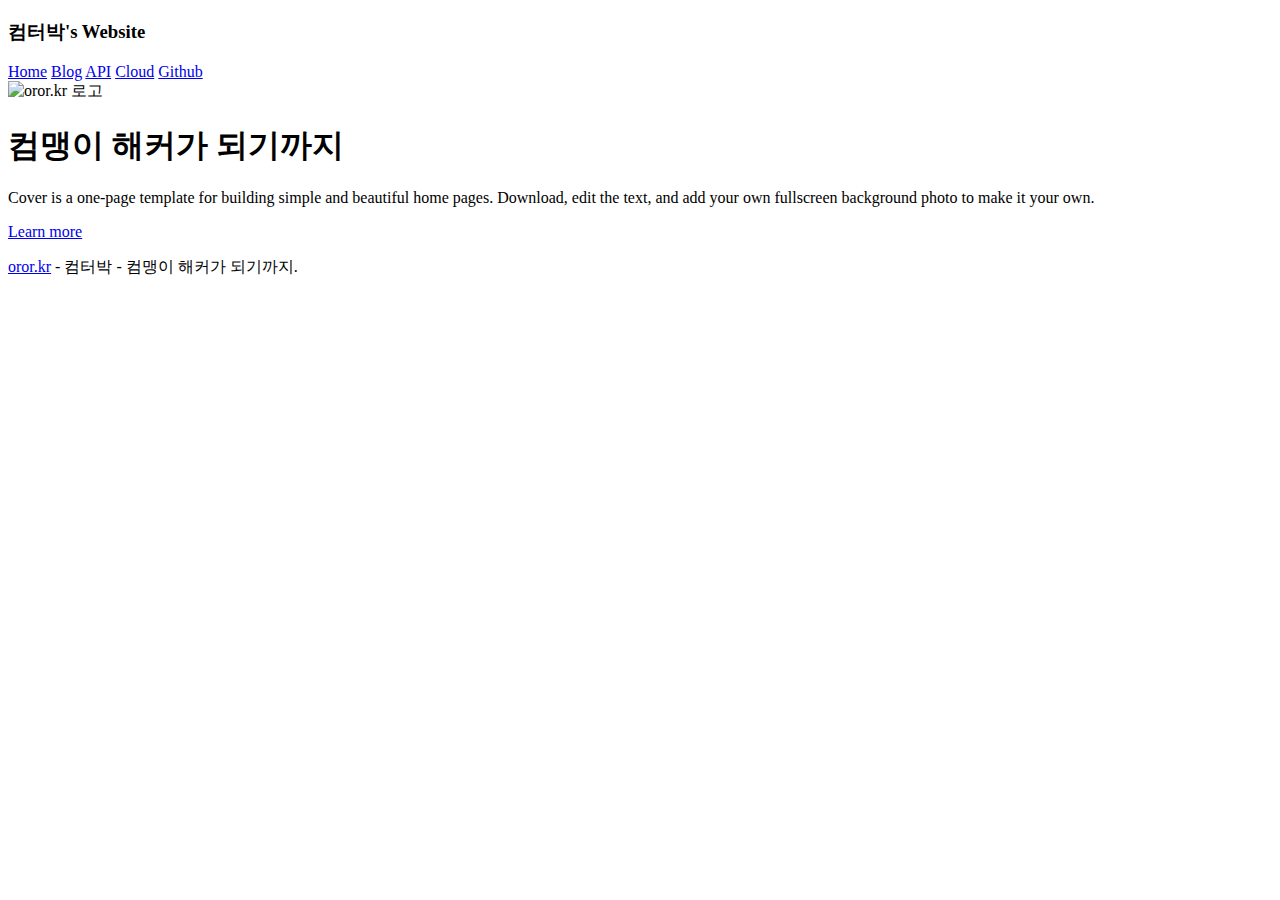
==== index.html @ f4cc771d "컬러" ====
<!doctype html>
<html lang="ko">
  <head>
    <meta charset="utf-8">
    <meta name="viewport" content="width=device-width, initial-scale=1, shrink-to-fit=no">
    <meta name="description" content="컴터박's Website - 컴맹이 해커가 되기까지">
    <title>oror.kr - 컴맹이 해커가 되기까지</title>
    <meta name="theme-color" content="#3498DB"/>

    <!-- Bootstrap core CSS -->
    <link rel="stylesheet" href="https://stackpath.bootstrapcdn.com/bootstrap/4.2.1/css/bootstrap.min.css" integrity="sha384-GJzZqFGwb1QTTN6wy59ffF1BuGJpLSa9DkKMp0DgiMDm4iYMj70gZWKYbI706tWS" crossorigin="anonymous">

    <!-- Custom styles for this template -->
    <link href="cover.css" rel="stylesheet">
  </head>
  <body class="text-center">
    <div class="cover-container d-flex w-100 h-100 p-3 mx-auto flex-column">
  <header class="masthead mb-auto">
    <div class="inner">
      <h3 class="masthead-brand">컴터박's Website</h3>
      <nav class="nav nav-masthead justify-content-center">
        <a class="nav-link active" href="#">Home</a>
        <a class="nav-link" href="#">Blog</a>
        <a class="nav-link" href="#">API</a>
        <a class="nav-link" href="#">Cloud</a>
        <a class="nav-link" href="#">Github</a>
      </nav>
    </div>
  </header>

  <main role="main" class="inner cover">
    <img class="logo" src="logo.png" alt="oror.kr 로고">
    <h1 class="cover-heading">컴맹이 해커가 되기까지</h1>
    <p class="lead">Cover is a one-page template for building simple and beautiful home pages. Download, edit the text, and add your own fullscreen background photo to make it your own.</p>
    <p class="lead">
    <a href="#" class="btn btn-lg btn-outline-light">Learn more</a>
    </p>
  </main>

  <footer class="mastfoot mt-auto">
    <div class="inner">
      <p><a href="https://oror.kr/">oror.kr</a> - 컴터박 - 컴맹이 해커가 되기까지.</p>
    </div>
  </footer>
</div>
</body>
</html>
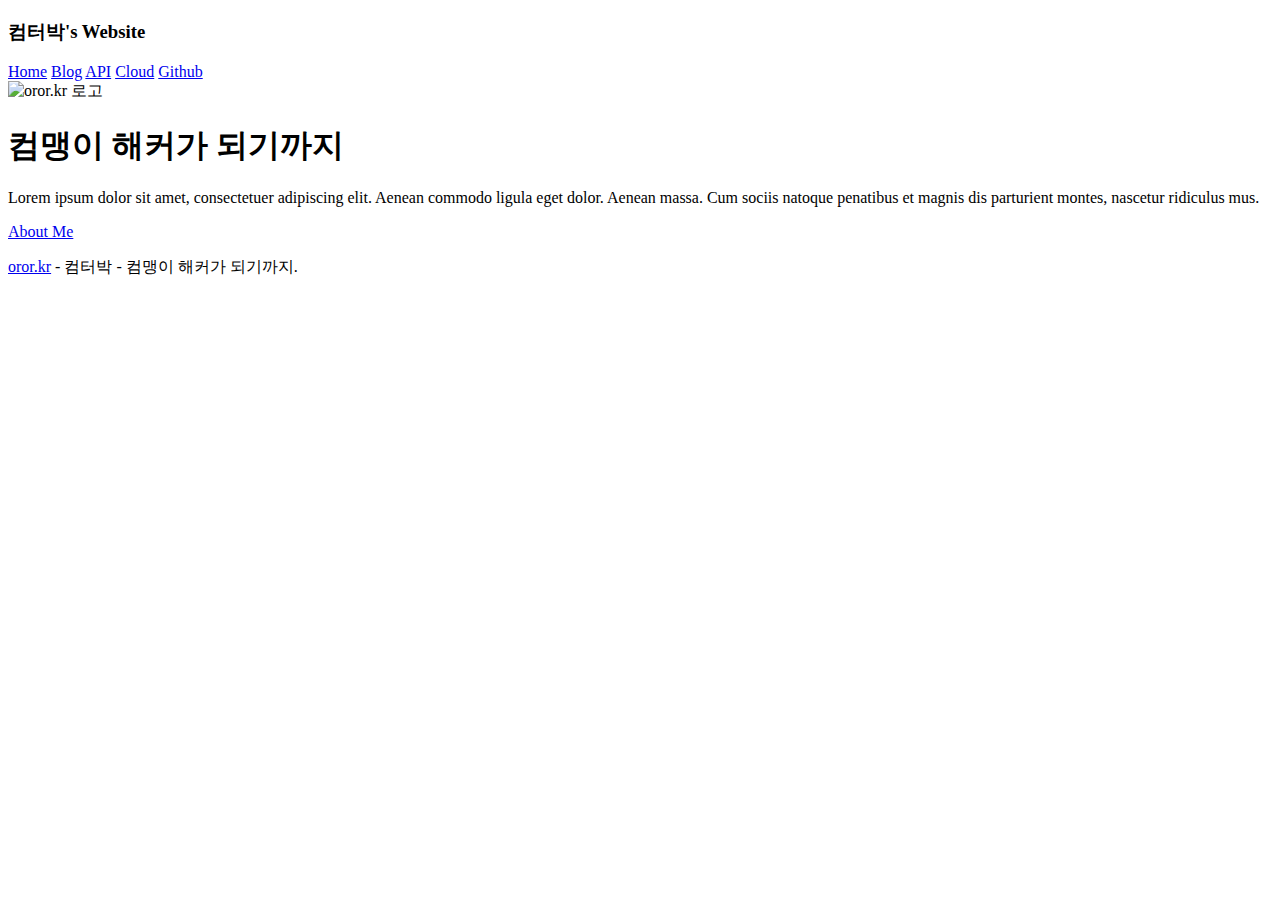
==== commit 019b352c: "Fix Link" ====
--- a/index.html
+++ b/index.html
@@ -6,7 +6,7 @@
     <meta name="viewport" content="width=device-width, initial-scale=1, shrink-to-fit=no">
     <meta name="description" content="컴터박's Website - 컴맹이 해커가 되기까지">
     <title>oror.kr - 컴맹이 해커가 되기까지</title>
-    <meta name="theme-color" content="#3498DB"/>
+    <meta name="theme-color" content="#448AFF"/>
 
     <!-- Bootstrap core CSS -->
     <link rel="stylesheet" href="https://stackpath.bootstrapcdn.com/bootstrap/4.2.1/css/bootstrap.min.css" integrity="sha384-GJzZqFGwb1QTTN6wy59ffF1BuGJpLSa9DkKMp0DgiMDm4iYMj70gZWKYbI706tWS" crossorigin="anonymous">
@@ -20,11 +20,11 @@
     <div class="inner">
       <h3 class="masthead-brand">컴터박's Website</h3>
       <nav class="nav nav-masthead justify-content-center">
-        <a class="nav-link active" href="#">Home</a>
-        <a class="nav-link" href="#">Blog</a>
-        <a class="nav-link" href="#">API</a>
-        <a class="nav-link" href="#">Cloud</a>
-        <a class="nav-link" href="#">Github</a>
+        <a class="nav-link active" href="https://oror.kr/">Home</a>
+        <a class="nav-link" href="https://blog.oror.kr">Blog</a>
+        <a class="nav-link" href="https://api.oror.kr">API</a>
+        <a class="nav-link" href="https://cloud.oror.kr">Cloud</a>
+        <a class="nav-link" href="https://github.com/computerpark">Github</a>
       </nav>
     </div>
   </header>
@@ -32,9 +32,9 @@
   <main role="main" class="inner cover">
     <img class="logo" src="logo.png" alt="oror.kr 로고">
     <h1 class="cover-heading">컴맹이 해커가 되기까지</h1>
-    <p class="lead">Cover is a one-page template for building simple and beautiful home pages. Download, edit the text, and add your own fullscreen background photo to make it your own.</p>
+    <p class="lead">Lorem ipsum dolor sit amet, consectetuer adipiscing elit. Aenean commodo ligula eget dolor. Aenean massa. Cum sociis natoque penatibus et magnis dis parturient montes, nascetur ridiculus mus.</p>
     <p class="lead">
-    <a href="#" class="btn btn-lg btn-outline-light">Learn more</a>
+    <a href="#" class="btn btn-lg btn-outline-light">About Me</a>
     </p>
   </main>
 
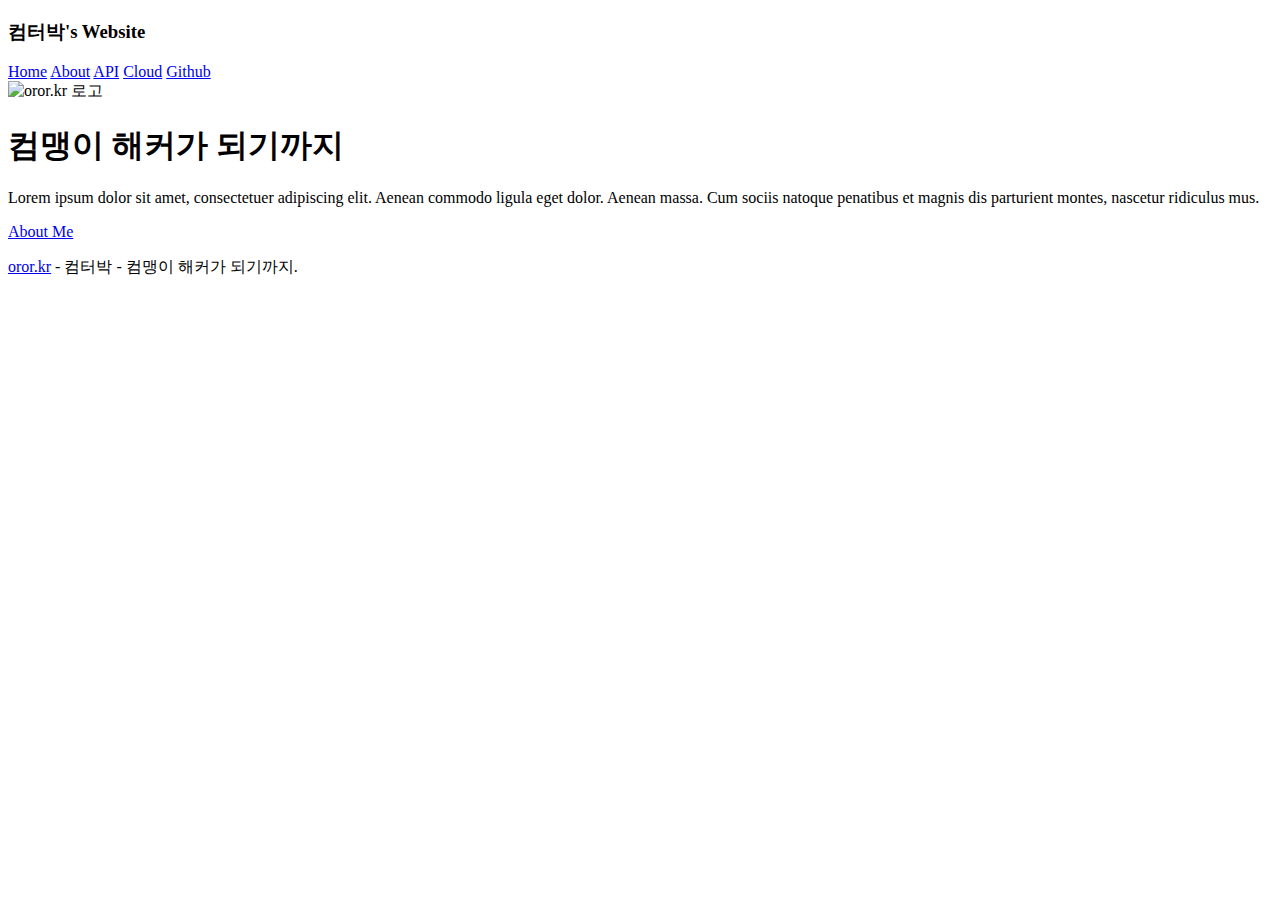
==== commit b2eb666f: "about fix" ====
--- a/index.html
+++ b/index.html
@@ -1,4 +1,3 @@
-
 <!doctype html>
 <html lang="ko">
   <head>
@@ -16,33 +15,32 @@
   </head>
   <body class="text-center">
     <div class="cover-container d-flex w-100 h-100 p-3 mx-auto flex-column">
-  <header class="masthead mb-auto">
-    <div class="inner">
-      <h3 class="masthead-brand">컴터박's Website</h3>
-      <nav class="nav nav-masthead justify-content-center">
-        <a class="nav-link active" href="https://oror.kr/">Home</a>
-        <a class="nav-link" href="https://blog.oror.kr">Blog</a>
-        <a class="nav-link" href="https://api.oror.kr">API</a>
-        <a class="nav-link" href="https://cloud.oror.kr">Cloud</a>
-        <a class="nav-link" href="https://github.com/computerpark">Github</a>
-      </nav>
+      <header class="masthead mb-auto">
+        <div class="inner">
+          <h3 class="masthead-brand">컴터박's Website</h3>
+          <nav class="nav nav-masthead justify-content-center">
+            <a class="nav-link active" href="https://oror.kr/">Home</a>
+            <a class="nav-link" href="https://oror.kr/about">About</a>
+            <a class="nav-link" href="https://api.oror.kr">API</a>
+            <a class="nav-link" href="https://cloud.oror.kr">Cloud</a>
+            <a class="nav-link" href="https://github.com/computerpark">Github</a>
+          </nav>
+        </div>
+      </header>
+      <main role="main" class="inner cover">
+        <img class="logo" src="logo.png" alt="oror.kr 로고">
+        <h1 class="cover-heading">컴맹이 해커가 되기까지</h1>
+        <p class="lead">Lorem ipsum dolor sit amet, consectetuer adipiscing elit. Aenean commodo ligula eget dolor. Aenean massa. Cum sociis natoque penatibus et magnis dis   parturient   montes, nascetur ridiculus mus.</p>
+        <p class="lead">
+        <a href="/about" class="btn btn-lg btn-outline-light">About Me</a>
+        </p>
+      </main>
+    
+      <footer class="mastfoot mt-auto">
+        <div class="inner">
+          <p><a href="https://oror.kr/">oror.kr</a> - 컴터박 - 컴맹이 해커가 되기까지.</p>
+        </div>
+      </footer>
     </div>
-  </header>
-
-  <main role="main" class="inner cover">
-    <img class="logo" src="logo.png" alt="oror.kr 로고">
-    <h1 class="cover-heading">컴맹이 해커가 되기까지</h1>
-    <p class="lead">Lorem ipsum dolor sit amet, consectetuer adipiscing elit. Aenean commodo ligula eget dolor. Aenean massa. Cum sociis natoque penatibus et magnis dis parturient montes, nascetur ridiculus mus.</p>
-    <p class="lead">
-    <a href="#" class="btn btn-lg btn-outline-light">About Me</a>
-    </p>
-  </main>
-
-  <footer class="mastfoot mt-auto">
-    <div class="inner">
-      <p><a href="https://oror.kr/">oror.kr</a> - 컴터박 - 컴맹이 해커가 되기까지.</p>
-    </div>
-  </footer>
-</div>
-</body>
+  </body>
 </html>
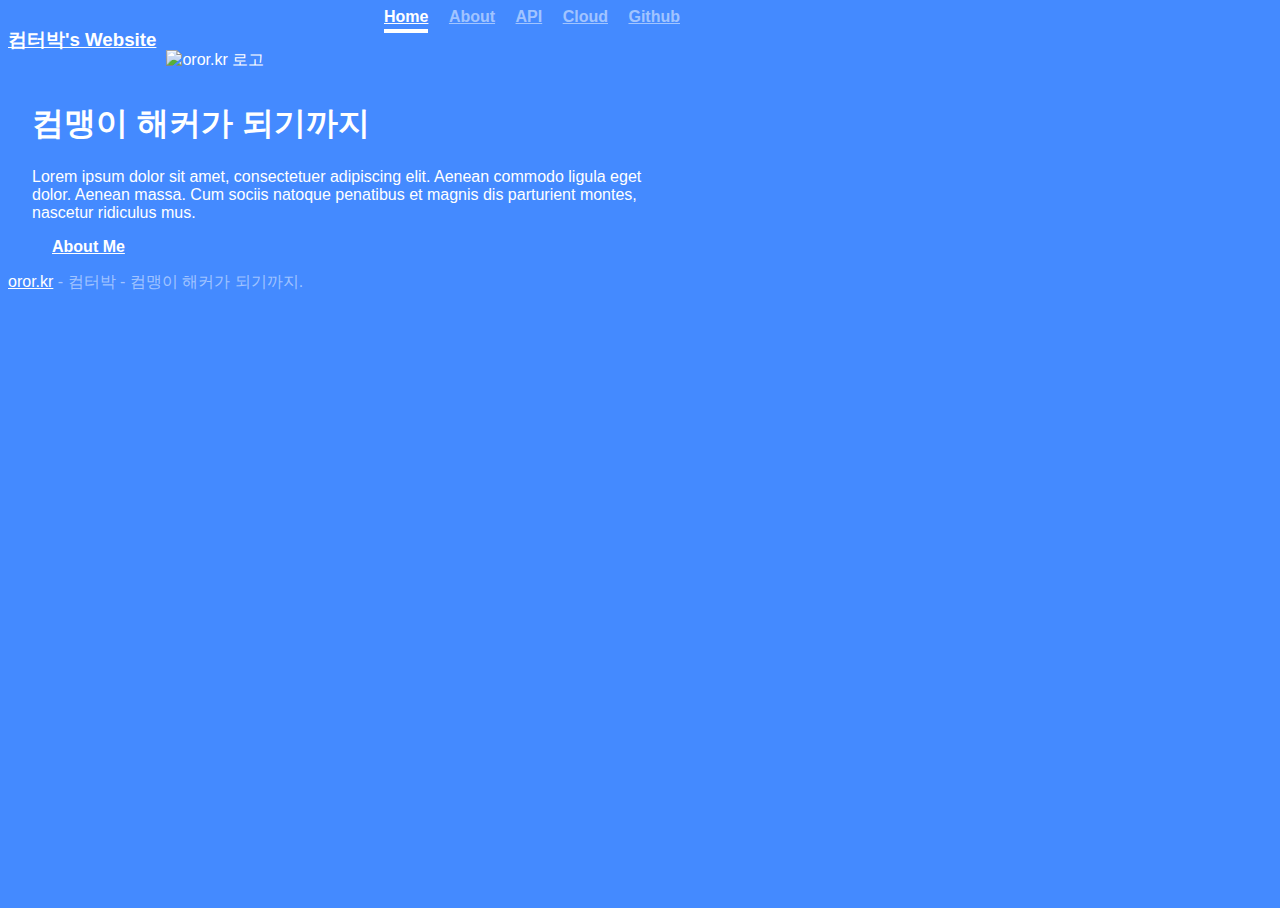
==== commit 1f10f6b3: "Social Icons" ====
--- a/index.html
+++ b/index.html
@@ -9,6 +9,15 @@
 
     <!-- Bootstrap core CSS -->
     <link rel="stylesheet" href="https://stackpath.bootstrapcdn.com/bootstrap/4.2.1/css/bootstrap.min.css" integrity="sha384-GJzZqFGwb1QTTN6wy59ffF1BuGJpLSa9DkKMp0DgiMDm4iYMj70gZWKYbI706tWS" crossorigin="anonymous">
+    <link rel="stylesheet" href="https://use.fontawesome.com/releases/v5.6.3/css/all.css" integrity="sha384-UHRtZLI+pbxtHCWp1t77Bi1L4ZtiqrqD80Kn4Z8NTSRyMA2Fd33n5dQ8lWUE00s/" crossorigin="anonymous">
+
+    <style type="text/css">
+      /* 링크에서 밑줄 없애기 */
+      a.no-uline { text-decoration:none }
+      a.no-uline:hover { text-decoration:none; color: #fff !important }
+      /* 마우스 지나갈 때만 삭제 + 강제로 없애기 */
+      a.noul:hover { text-decoration:none !important }
+    </style>
 
     <!-- Custom styles for this template -->
     <link href="cover.css" rel="stylesheet">
@@ -17,10 +26,10 @@
     <div class="cover-container d-flex w-100 h-100 p-3 mx-auto flex-column">
       <header class="masthead mb-auto">
         <div class="inner">
-          <h3 class="masthead-brand">컴터박's Website</h3>
+          <h3 class="masthead-brand"><a href="https://oror.kr/" class="noul">컴터박's Website</a></h3>
           <nav class="nav nav-masthead justify-content-center">
-            <a class="nav-link active" href="https://oror.kr/">Home</a>
-            <a class="nav-link" href="https://oror.kr/about">About</a>
+            <a class="nav-link active" href="/">Home</a>
+            <a class="nav-link" href="/about">About</a>
             <a class="nav-link" href="https://api.oror.kr">API</a>
             <a class="nav-link" href="https://cloud.oror.kr">Cloud</a>
             <a class="nav-link" href="https://github.com/computerpark">Github</a>
@@ -38,6 +47,34 @@
     
       <footer class="mastfoot mt-auto">
         <div class="inner">
+          <div class="col-md-12">
+            <div class="mb-3 flex-center">
+              <!-- Facebook -->
+              <a class="fb-ic no-uline" href="#" style="color: #A2C5FF">
+                <i class="fab fa-facebook-f fa-lg white-text mr-4"> </i>
+              </a>
+              <!-- Twitter -->
+              <a class="tw-ic no-uline" href="#" style="color: #A2C5FF">
+                <i class="fab fa-twitter fa-lg white-text mr-4"> </i>
+              </a>
+              <!-- Google +-->
+              <a class="gplus-ic no-uline" href="#" style="color: #A2C5FF">
+                <i class="fab fa-google-plus-g fa-lg white-text mr-4"> </i>
+              </a>
+              <!--Linkedin -->
+              <a class="li-ic no-uline" href="#" style="color: #A2C5FF">
+                <i class="fab fa-linkedin-in fa-lg white-text mr-4"> </i>
+              </a>
+              <!-- github -->
+              <a class="gh-ic no-uline" href="https://github.com/computerpark" style="color: #A2C5FF">
+                <i class="fab fa-github fa-lg white-text mr-4"> </i>
+              </a>
+              <!-- email -->
+              <a class="email-ic no-uline" href="mailto:computerpark@oror.kr" style="color: #A2C5FF">    
+                <i class="fas fa-at fa-lg white-text"> </i>
+              </a>
+            </div>
+          </div>
           <p><a href="https://oror.kr/">oror.kr</a> - 컴터박 - 컴맹이 해커가 되기까지.</p>
         </div>
       </footer>
--- a/cover.css
+++ b/cover.css
@@ -0,0 +1,136 @@
+/*
+ * Globals
+ */
+.bd-placeholder-img {
+        font-size: 1.125rem;
+        text-anchor: middle;
+}
+
+.logo {
+  width: 50%;
+  margin: 10px;
+}
+
+@media (min-width: 768px) {
+  .bd-placeholder-img-lg {
+    font-size: 3.5rem;
+  }
+  .logo {
+    width: 40%;
+  }
+  .masthead-brand {
+    margin-bottom: 10px !important;
+    padding-top: 0px !important;
+  }
+  .mastfoot {
+    padding-top: 0px !important;
+  }
+}
+
+h1 {
+    font-size: 2.0rem;
+}
+/* Links */
+a,
+a:focus,
+a:hover {
+  color: #fff;
+}
+
+
+/*
+ * Base structure
+ */
+
+html,
+body {
+  height: 100%;
+  background-color: #448AFF;
+  word-break: keep-all;
+  word-wrap: break-word;
+}
+
+body {
+  display: -ms-flexbox;
+  display: flex;
+  color: #fff;
+  font-family: "Malgun Gothic", "AppleSDGothicNeo", "NanumGothic", "Segoe UI", "Roboto", "Helvetica", Ariel, sans-serif;
+  /*
+  text-shadow: 0 .05rem .1rem rgba(0, 0, 0, .5);
+  box-shadow: inset 0 0 5rem rgba(0, 0, 0, .5);
+  */
+}
+
+.cover-container {
+  max-width: 42em;
+}
+
+
+/*
+ * Header
+ */
+.masthead {
+  margin-bottom: 2rem;
+}
+
+.masthead-brand {
+  margin-bottom: 0;
+}
+
+.nav-masthead .nav-link {
+  padding: .25rem 0;
+  font-weight: 700;
+  color: rgba(255, 255, 255, .5);
+  background-color: transparent;
+  border-bottom: .25rem solid transparent;
+}
+
+.nav-masthead .nav-link:hover,
+.nav-masthead .nav-link:focus {
+  border-bottom-color: rgba(255, 255, 255, .25);
+}
+
+.nav-masthead .nav-link + .nav-link {
+  margin-left: 1rem;
+}
+
+.nav-masthead .active {
+  color: #fff;
+  border-bottom-color: #fff;
+}
+
+@media (min-width: 48em) {
+  .masthead-brand {
+    float: left;
+  }
+  .nav-masthead {
+    float: right;
+  }
+}
+
+
+/*
+ * Cover
+ */
+.cover {
+  padding: 0 1.5rem;
+}
+.cover .btn-lg {
+  padding: .75rem 1.25rem;
+  font-weight: 700;
+}
+
+
+/*
+ * Footer
+ */
+.mastfoot {
+  color: rgba(255, 255, 255, .5);
+  padding-top: 50px;
+}
+
+h3 {
+  padding-top: 5px;
+  padding-bottom: 5px;
+}
+
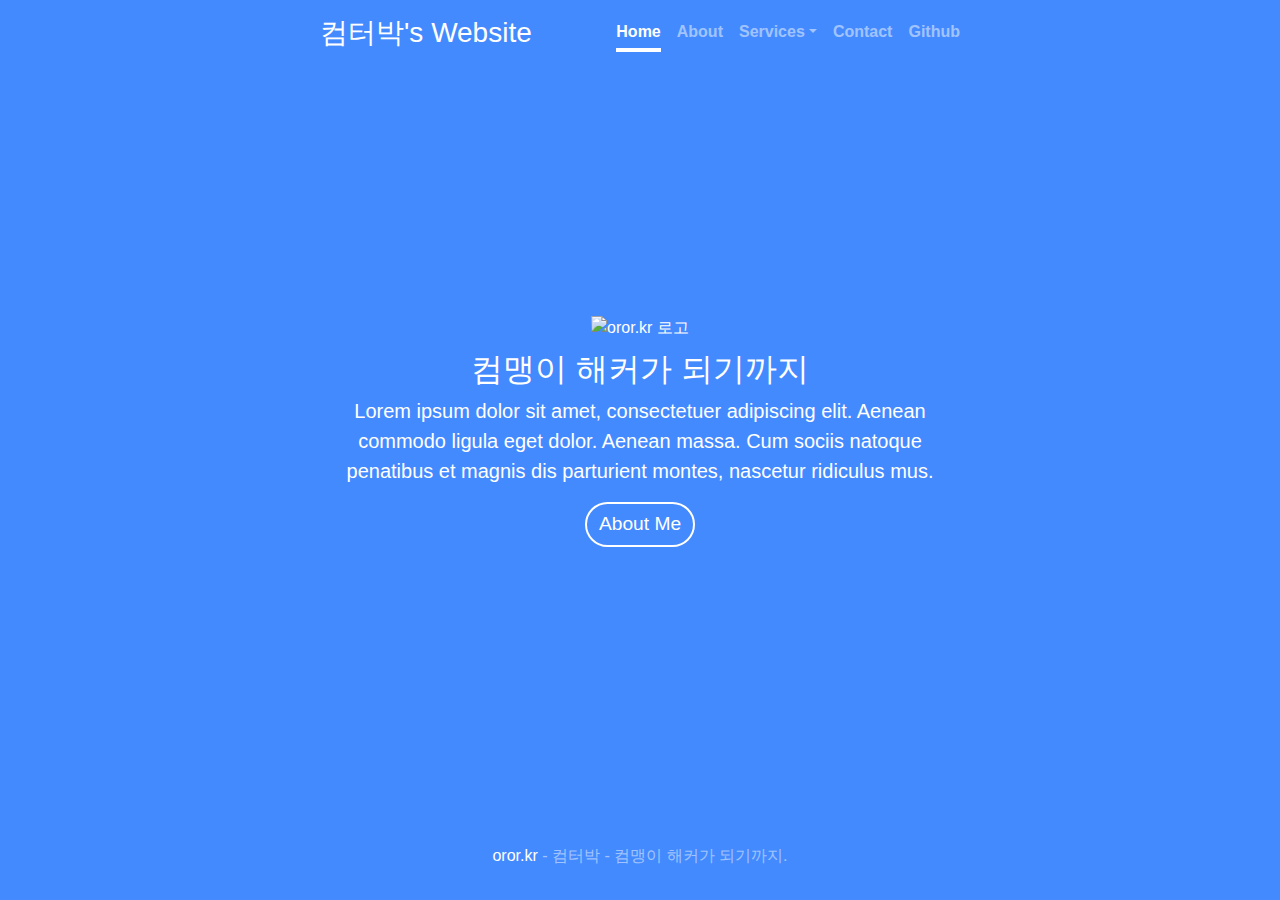
==== commit a734aa61: "cdn 교체" ====
--- a/index.html
+++ b/index.html
@@ -4,23 +4,50 @@
     <meta charset="utf-8">
     <meta name="viewport" content="width=device-width, initial-scale=1, shrink-to-fit=no">
     <meta name="description" content="컴터박's Website - 컴맹이 해커가 되기까지">
+    <meta name="theme-color" content="#448AFF"/>
+    
+    <!--favicon-->
+    <link rel="apple-touch-icon" sizes="57x57" href="/apple-icon-57x57.png">
+    <link rel="apple-touch-icon" sizes="60x60" href="/apple-icon-60x60.png">
+    <link rel="apple-touch-icon" sizes="72x72" href="/apple-icon-72x72.png">
+    <link rel="apple-touch-icon" sizes="76x76" href="/apple-icon-76x76.png">
+    <link rel="apple-touch-icon" sizes="114x114" href="/apple-icon-114x114.png">
+    <link rel="apple-touch-icon" sizes="120x120" href="/apple-icon-120x120.png">
+    <link rel="apple-touch-icon" sizes="144x144" href="/apple-icon-144x144.png">
+    <link rel="apple-touch-icon" sizes="152x152" href="/apple-icon-152x152.png">
+    <link rel="apple-touch-icon" sizes="180x180" href="/apple-icon-180x180.png">
+    <link rel="icon" type="image/png" sizes="192x192"  href="/android-icon-192x192.png">
+    <link rel="icon" type="image/png" sizes="32x32" href="/favicon-32x32.png">
+    <link rel="icon" type="image/png" sizes="96x96" href="/favicon-96x96.png">
+    <link rel="icon" type="image/png" sizes="16x16" href="/favicon-16x16.png">
+    <link rel="manifest" href="/manifest.json">
+    <meta name="msapplication-TileColor" content="#448AFF">
+    <meta name="msapplication-TileImage" content="/ms-icon-144x144.png">
+
     <title>oror.kr - 컴맹이 해커가 되기까지</title>
-    <meta name="theme-color" content="#448AFF"/>
+    
+    <!-- Bootstrap core CSS -->
+    <link href="https://cdnjs.cloudflare.com/ajax/libs/twitter-bootstrap/4.1.3/css/bootstrap.min.css" rel="stylesheet">
 
-    <!-- Bootstrap core CSS -->
-    <link rel="stylesheet" href="https://stackpath.bootstrapcdn.com/bootstrap/4.2.1/css/bootstrap.min.css" integrity="sha384-GJzZqFGwb1QTTN6wy59ffF1BuGJpLSa9DkKMp0DgiMDm4iYMj70gZWKYbI706tWS" crossorigin="anonymous">
+    <!--jquery, popper.js, bootstrapjs -->
+    <script type="text/javascript" src="https://cdnjs.cloudflare.com/ajax/libs/jquery/3.3.1/jquery.min.js"></script>
+    <script type="text/javascript" src="https://cdnjs.cloudflare.com/ajax/libs/popper.js/1.14.4/umd/popper.min.js"></script>
+    <script type="text/javascript" src="https://cdnjs.cloudflare.com/ajax/libs/twitter-bootstrap/4.1.3/js/bootstrap.min.js"></script>
+
+    <!-- Font Awsome CSS -->
     <link rel="stylesheet" href="https://use.fontawesome.com/releases/v5.6.3/css/all.css" integrity="sha384-UHRtZLI+pbxtHCWp1t77Bi1L4ZtiqrqD80Kn4Z8NTSRyMA2Fd33n5dQ8lWUE00s/" crossorigin="anonymous">
 
+    <!-- Custom styles for this template -->
+    <link href="cover.css" rel="stylesheet">
     <style type="text/css">
       /* 링크에서 밑줄 없애기 */
       a.no-uline { text-decoration:none }
       a.no-uline:hover { text-decoration:none; color: #fff !important }
       /* 마우스 지나갈 때만 삭제 + 강제로 없애기 */
       a.noul:hover { text-decoration:none !important }
+      .btn { color: #fff !important; }
+      .btn:hover { color: #fff !important; }
     </style>
-
-    <!-- Custom styles for this template -->
-    <link href="cover.css" rel="stylesheet">
   </head>
   <body class="text-center">
     <div class="cover-container d-flex w-100 h-100 p-3 mx-auto flex-column">
@@ -30,8 +57,16 @@
           <nav class="nav nav-masthead justify-content-center">
             <a class="nav-link active" href="/">Home</a>
             <a class="nav-link" href="/about">About</a>
-            <a class="nav-link" href="https://api.oror.kr">API</a>
-            <a class="nav-link" href="https://cloud.oror.kr">Cloud</a>
+            <li class="nav-item dropdown" style="margin-left: 1rem">
+              <a class="nav-link dropdown-toggle" href="#" id="navbarDropdown" role="button" data-toggle="dropdown" aria-haspopup="true" aria-expanded="false">Services</a>
+              <div class="dropdown-menu" aria-labelledby="navbarDropdown">
+                <a class="dropdown-item" href="https://api.oror.kr">API</a>
+                <a class="dropdown-item" href="https://cloud.oror.kr">Cloud</a>
+                <div class="dropdown-divider"></div>
+                <a class="dropdown-item" href="https://home.oror.kr">Home Server</a>
+              </div>
+            </li>
+            <a class="nav-link" href="/contact" style="margin-left: 1rem">Contact</a>
             <a class="nav-link" href="https://github.com/computerpark">Github</a>
           </nav>
         </div>
@@ -41,7 +76,7 @@
         <h1 class="cover-heading">컴맹이 해커가 되기까지</h1>
         <p class="lead">Lorem ipsum dolor sit amet, consectetuer adipiscing elit. Aenean commodo ligula eget dolor. Aenean massa. Cum sociis natoque penatibus et magnis dis   parturient   montes, nascetur ridiculus mus.</p>
         <p class="lead">
-        <a href="/about" class="btn btn-lg btn-outline-light">About Me</a>
+        <a href="/about" class="noul btn" style="border-radius: 10em; border: 2px solid #fff !important; font-size: 1.2rem; font-weight: 400">About Me</a>
         </p>
       </main>
     
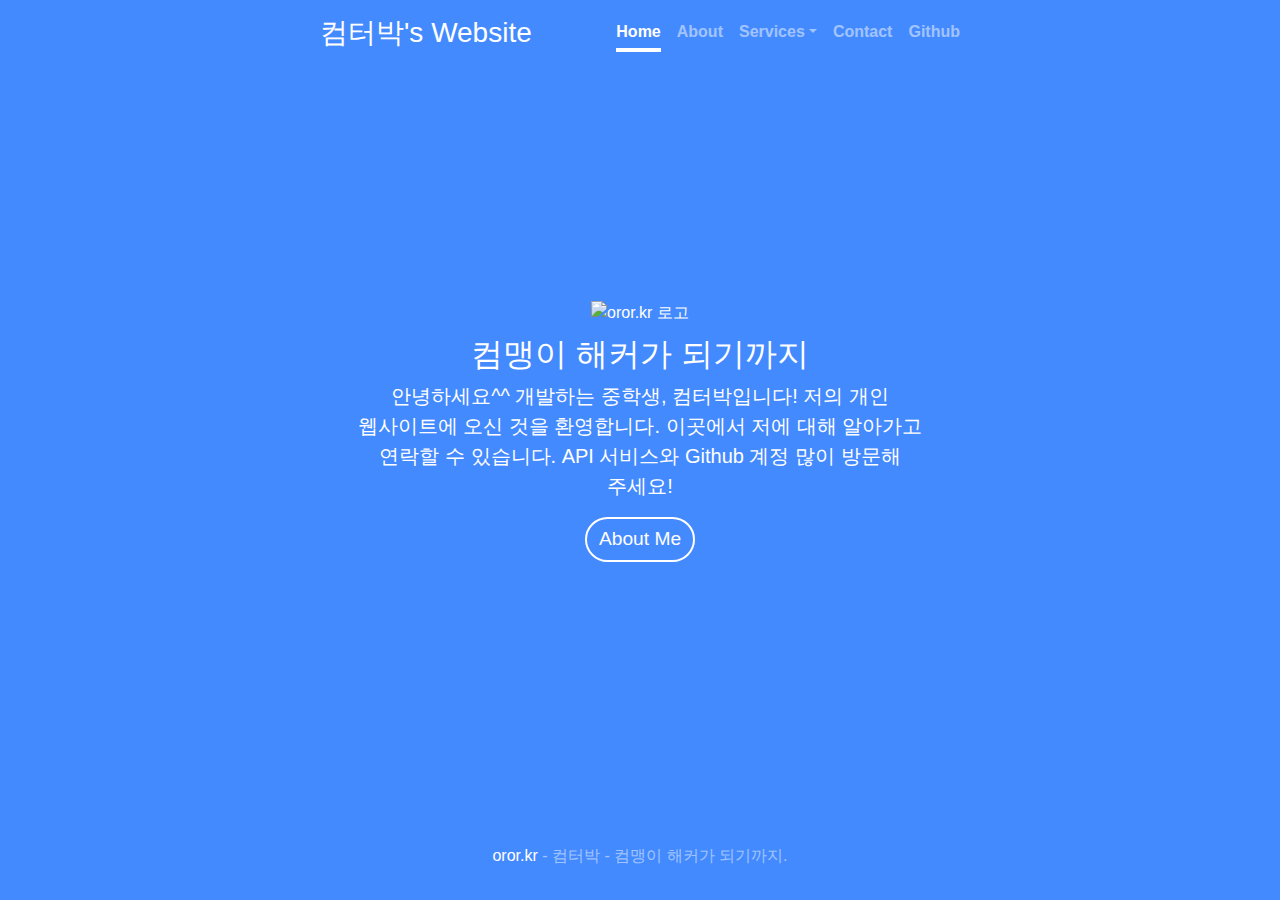
==== commit 70b79af6: "Update index.html" ====
--- a/index.html
+++ b/index.html
@@ -3,7 +3,7 @@
   <head>
     <meta charset="utf-8">
     <meta name="viewport" content="width=device-width, initial-scale=1, shrink-to-fit=no">
-    <meta name="description" content="컴터박's Website - 컴맹이 해커가 되기까지">
+    <meta name="description" content="컴터박의 웹사이트에 오신 것을 환영합니다. 여기에서 저에 대해 알아가고 Github와 API 등을 방문하세요.">
     <meta name="theme-color" content="#448AFF"/>
     
     <!--favicon-->
@@ -24,7 +24,7 @@
     <meta name="msapplication-TileColor" content="#448AFF">
     <meta name="msapplication-TileImage" content="/ms-icon-144x144.png">
 
-    <title>oror.kr - 컴맹이 해커가 되기까지</title>
+    <title>컴터박 - 컴맹이 해커가 되기까지</title>
     
     <!-- Bootstrap core CSS -->
     <link href="https://cdnjs.cloudflare.com/ajax/libs/twitter-bootstrap/4.1.3/css/bootstrap.min.css" rel="stylesheet">
@@ -74,7 +74,7 @@
       <main role="main" class="inner cover">
         <img class="logo" src="logo.png" alt="oror.kr 로고">
         <h1 class="cover-heading">컴맹이 해커가 되기까지</h1>
-        <p class="lead">Lorem ipsum dolor sit amet, consectetuer adipiscing elit. Aenean commodo ligula eget dolor. Aenean massa. Cum sociis natoque penatibus et magnis dis   parturient   montes, nascetur ridiculus mus.</p>
+        <p class="lead">안녕하세요^^ 개발하는 중학생, 컴터박입니다! 저의 개인 웹사이트에 오신 것을 환영합니다. 이곳에서 저에 대해 알아가고 연락할 수 있습니다. API 서비스와 Github 계정 많이 방문해 주세요!</p>
         <p class="lead">
         <a href="/about" class="noul btn" style="border-radius: 10em; border: 2px solid #fff !important; font-size: 1.2rem; font-weight: 400">About Me</a>
         </p>
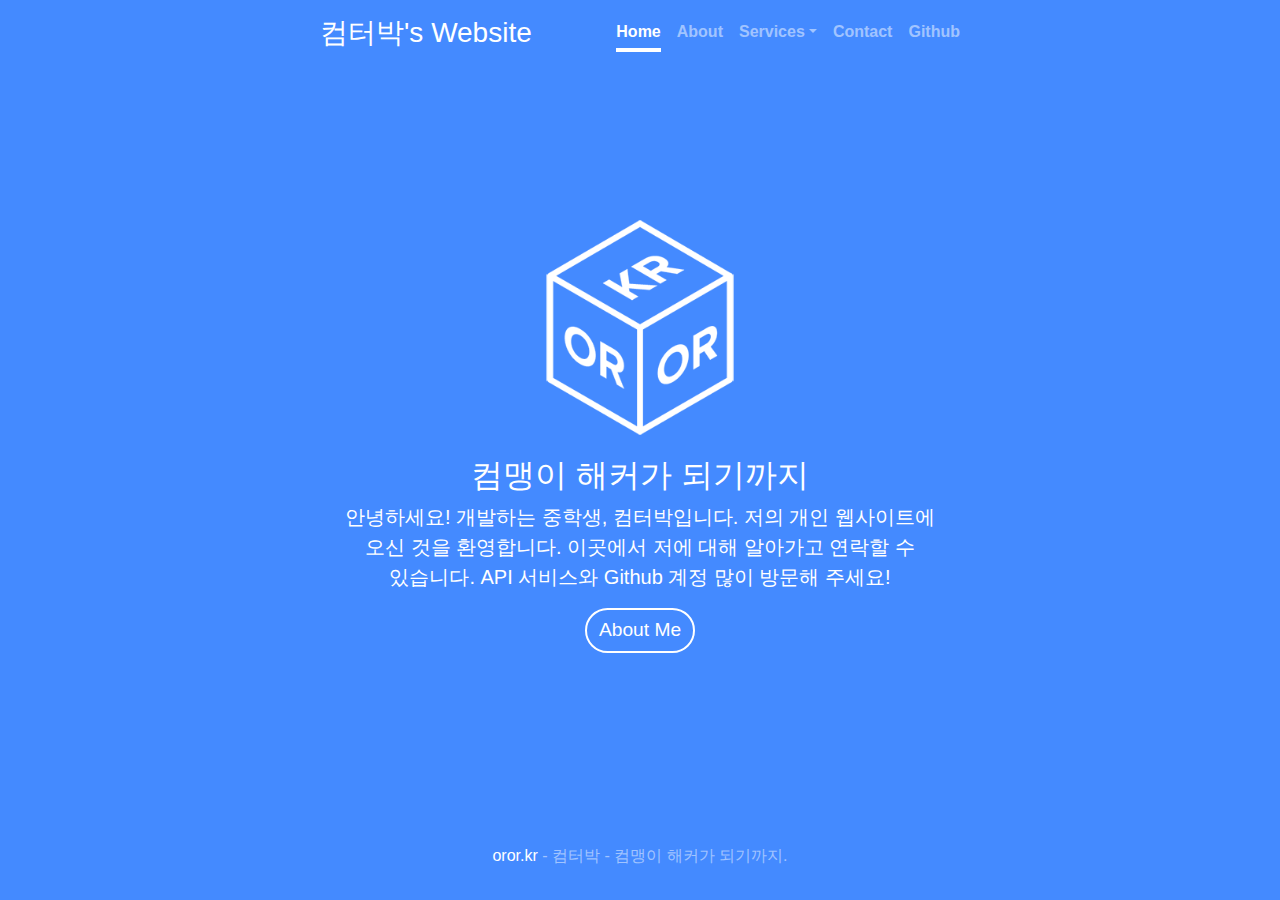
==== commit f3ddce38: "대폭 정리" ====
--- a/index.html
+++ b/index.html
@@ -1,45 +1,37 @@
-<!doctype html>
+<!DOCTYPE html>
 <html lang="ko">
   <head>
     <meta charset="utf-8">
     <meta name="viewport" content="width=device-width, initial-scale=1, shrink-to-fit=no">
-    <meta name="description" content="컴터박의 웹사이트에 오신 것을 환영합니다. 여기에서 저에 대해 알아가고 Github와 API 등을 방문하세요.">
-    <meta name="theme-color" content="#448AFF"/>
+    <meta name="description" content="컴터박의 웹사이트에 오신 것을 환영합니다. 이곳에서 저에 대해 알아가고 Github와 API 등을 방문하세요.">
     
     <!--favicon-->
-    <link rel="apple-touch-icon" sizes="57x57" href="/apple-icon-57x57.png">
-    <link rel="apple-touch-icon" sizes="60x60" href="/apple-icon-60x60.png">
-    <link rel="apple-touch-icon" sizes="72x72" href="/apple-icon-72x72.png">
-    <link rel="apple-touch-icon" sizes="76x76" href="/apple-icon-76x76.png">
-    <link rel="apple-touch-icon" sizes="114x114" href="/apple-icon-114x114.png">
-    <link rel="apple-touch-icon" sizes="120x120" href="/apple-icon-120x120.png">
-    <link rel="apple-touch-icon" sizes="144x144" href="/apple-icon-144x144.png">
-    <link rel="apple-touch-icon" sizes="152x152" href="/apple-icon-152x152.png">
-    <link rel="apple-touch-icon" sizes="180x180" href="/apple-icon-180x180.png">
-    <link rel="icon" type="image/png" sizes="192x192"  href="/android-icon-192x192.png">
-    <link rel="icon" type="image/png" sizes="32x32" href="/favicon-32x32.png">
-    <link rel="icon" type="image/png" sizes="96x96" href="/favicon-96x96.png">
-    <link rel="icon" type="image/png" sizes="16x16" href="/favicon-16x16.png">
+    <link rel="apple-touch-icon" sizes="57x57" href="/favicon/apple-icon-57x57.png">
+    <link rel="apple-touch-icon" sizes="60x60" href="/favicon/apple-icon-60x60.png">
+    <link rel="apple-touch-icon" sizes="72x72" href="/favicon/apple-icon-72x72.png">
+    <link rel="apple-touch-icon" sizes="76x76" href="/favicon/apple-icon-76x76.png">
+    <link rel="apple-touch-icon" sizes="114x114" href="/favicon/apple-icon-114x114.png">
+    <link rel="apple-touch-icon" sizes="120x120" href="/favicon/apple-icon-120x120.png">
+    <link rel="apple-touch-icon" sizes="144x144" href="/favicon/apple-icon-144x144.png">
+    <link rel="apple-touch-icon" sizes="152x152" href="/favicon/apple-icon-152x152.png">
+    <link rel="apple-touch-icon" sizes="180x180" href="/favicon/apple-icon-180x180.png">
+    <link rel="icon" type="image/png" sizes="192x192"  href="/favicon/android-icon-192x192.png">
+    <link rel="icon" type="image/png" sizes="32x32" href="/favicon/favicon-32x32.png">
+    <link rel="icon" type="image/png" sizes="96x96" href="/favicon/favicon-96x96.png">
+    <link rel="icon" type="image/png" sizes="16x16" href="/favicon/favicon-16x16.png">
     <link rel="manifest" href="/manifest.json">
+    <meta name="theme-color" content="#448AFF"/>
     <meta name="msapplication-TileColor" content="#448AFF">
-    <meta name="msapplication-TileImage" content="/ms-icon-144x144.png">
+    <meta name="msapplication-TileImage" content="/favicon/ms-icon-144x144.png">
 
     <title>컴터박 - 컴맹이 해커가 되기까지</title>
     
     <!-- Bootstrap core CSS -->
     <link href="https://cdnjs.cloudflare.com/ajax/libs/twitter-bootstrap/4.1.3/css/bootstrap.min.css" rel="stylesheet">
 
-    <!--jquery, popper.js, bootstrapjs -->
-    <script type="text/javascript" src="https://cdnjs.cloudflare.com/ajax/libs/jquery/3.3.1/jquery.min.js"></script>
-    <script type="text/javascript" src="https://cdnjs.cloudflare.com/ajax/libs/popper.js/1.14.4/umd/popper.min.js"></script>
-    <script type="text/javascript" src="https://cdnjs.cloudflare.com/ajax/libs/twitter-bootstrap/4.1.3/js/bootstrap.min.js"></script>
-
-    <!-- Font Awsome CSS -->
-    <link rel="stylesheet" href="https://use.fontawesome.com/releases/v5.6.3/css/all.css" integrity="sha384-UHRtZLI+pbxtHCWp1t77Bi1L4ZtiqrqD80Kn4Z8NTSRyMA2Fd33n5dQ8lWUE00s/" crossorigin="anonymous">
-
     <!-- Custom styles for this template -->
-    <link href="cover.css" rel="stylesheet">
-    <style type="text/css">
+    <link href="res/css/cover.css" rel="stylesheet">
+    <style>
       /* 링크에서 밑줄 없애기 */
       a.no-uline { text-decoration:none }
       a.no-uline:hover { text-decoration:none; color: #fff !important }
@@ -57,24 +49,26 @@
           <nav class="nav nav-masthead justify-content-center">
             <a class="nav-link active" href="/">Home</a>
             <a class="nav-link" href="/about">About</a>
-            <li class="nav-item dropdown" style="margin-left: 1rem">
-              <a class="nav-link dropdown-toggle" href="#" id="navbarDropdown" role="button" data-toggle="dropdown" aria-haspopup="true" aria-expanded="false">Services</a>
-              <div class="dropdown-menu" aria-labelledby="navbarDropdown">
-                <a class="dropdown-item" href="https://api.oror.kr">API</a>
-                <a class="dropdown-item" href="https://cloud.oror.kr">Cloud</a>
-                <div class="dropdown-divider"></div>
-                <a class="dropdown-item" href="https://home.oror.kr">Home Server</a>
-              </div>
-            </li>
+            <ul style="padding: 0px !important; margin:0px !important; list-style: none !important">
+              <li class="nav-item dropdown" style="margin-left: 1rem">
+                <a class="nav-link dropdown-toggle" href="#" id="navbarDropdown" role="button" data-toggle="dropdown" aria-haspopup="true" aria-expanded="false">Services</a>
+                <div class="dropdown-menu" aria-labelledby="navbarDropdown">
+                  <a class="dropdown-item" href="https://api.oror.kr">API</a>
+                  <a class="dropdown-item" href="https://cloud.oror.kr">Cloud</a>
+                  <div class="dropdown-divider"></div>
+                  <a class="dropdown-item" href="https://home.oror.kr">Home Server</a>
+                </div>
+              </li>
+            </ul>
             <a class="nav-link" href="/contact" style="margin-left: 1rem">Contact</a>
             <a class="nav-link" href="https://github.com/computerpark">Github</a>
           </nav>
         </div>
       </header>
-      <main role="main" class="inner cover">
-        <img class="logo" src="logo.png" alt="oror.kr 로고">
+      <main class="inner cover">
+        <img class="logo" src="res/img/logo.png" alt="oror.kr 로고">
         <h1 class="cover-heading">컴맹이 해커가 되기까지</h1>
-        <p class="lead">안녕하세요^^ 개발하는 중학생, 컴터박입니다! 저의 개인 웹사이트에 오신 것을 환영합니다. 이곳에서 저에 대해 알아가고 연락할 수 있습니다. API 서비스와 Github 계정 많이 방문해 주세요!</p>
+        <p class="lead">안녕하세요! 개발하는 중학생, 컴터박입니다. 저의 개인 웹사이트에 오신 것을 환영합니다. 이곳에서 저에 대해 알아가고 연락할 수 있습니다. API 서비스와 Github 계정 많이 방문해 주세요!</p>
         <p class="lead">
         <a href="/about" class="noul btn" style="border-radius: 10em; border: 2px solid #fff !important; font-size: 1.2rem; font-weight: 400">About Me</a>
         </p>
@@ -114,5 +108,13 @@
         </div>
       </footer>
     </div>
+
+    <!-- Font Awsome CSS -->
+    <link rel="stylesheet" href="https://use.fontawesome.com/releases/v5.6.3/css/all.css" integrity="sha384-UHRtZLI+pbxtHCWp1t77Bi1L4ZtiqrqD80Kn4Z8NTSRyMA2Fd33n5dQ8lWUE00s/" crossorigin="anonymous">
+    
+    <!--jquery, popper.js, bootstrapjs -->
+    <script src="https://cdnjs.cloudflare.com/ajax/libs/jquery/3.3.1/jquery.min.js"></script>
+    <script src="https://cdnjs.cloudflare.com/ajax/libs/popper.js/1.14.4/umd/popper.min.js"></script>
+    <script src="https://cdnjs.cloudflare.com/ajax/libs/twitter-bootstrap/4.1.3/js/bootstrap.min.js"></script>
   </body>
 </html>
--- a/res/css/cover.css
+++ b/res/css/cover.css
@@ -0,0 +1,136 @@
+/*
+ * Globals
+ */
+.bd-placeholder-img {
+        font-size: 1.125rem;
+        text-anchor: middle;
+}
+
+.logo {
+  width: 50%;
+  margin: 10px;
+}
+
+@media (min-width: 768px) {
+  .bd-placeholder-img-lg {
+    font-size: 3.5rem;
+  }
+  .logo {
+    width: 40%;
+  }
+  .masthead-brand {
+    margin-bottom: 10px !important;
+    padding-top: 0px !important;
+  }
+  .mastfoot {
+    padding-top: 0px !important;
+  }
+}
+
+h1 {
+    font-size: 2.0rem;
+}
+/* Links */
+a,
+a:focus,
+a:hover {
+  color: #fff;
+}
+
+
+/*
+ * Base structure
+ */
+
+html,
+body {
+  height: 100%;
+  background-color: #448AFF;
+  word-break: keep-all;
+  word-wrap: break-word;
+}
+
+body {
+  display: -ms-flexbox;
+  display: flex;
+  color: #fff;
+  font-family: "Malgun Gothic", "AppleSDGothicNeo", "NanumGothic", "Segoe UI", "Roboto", "Helvetica", Ariel, sans-serif;
+  /*
+  text-shadow: 0 .05rem .1rem rgba(0, 0, 0, .5);
+  box-shadow: inset 0 0 5rem rgba(0, 0, 0, .5);
+  */
+}
+
+.cover-container {
+  max-width: 42em;
+}
+
+
+/*
+ * Header
+ */
+.masthead {
+  margin-bottom: 2rem;
+}
+
+.masthead-brand {
+  margin-bottom: 0;
+}
+
+.nav-masthead .nav-link {
+  padding: .25rem 0;
+  font-weight: 700;
+  color: rgba(255, 255, 255, .5);
+  background-color: transparent;
+  border-bottom: .25rem solid transparent;
+}
+
+.nav-masthead .nav-link:hover,
+.nav-masthead .nav-link:focus {
+  border-bottom-color: rgba(255, 255, 255, .25);
+}
+
+.nav-masthead .nav-link + .nav-link {
+  margin-left: 1rem;
+}
+
+.nav-masthead .active {
+  color: #fff;
+  border-bottom-color: #fff;
+}
+
+@media (min-width: 48em) {
+  .masthead-brand {
+    float: left;
+  }
+  .nav-masthead {
+    float: right;
+  }
+}
+
+
+/*
+ * Cover
+ */
+.cover {
+  padding: 0 1.5rem;
+}
+.cover .btn-lg {
+  padding: .75rem 1.25rem;
+  font-weight: 700;
+}
+
+
+/*
+ * Footer
+ */
+.mastfoot {
+  color: rgba(255, 255, 255, .5);
+  padding-top: 50px;
+}
+
+h3 {
+  padding-top: 5px;
+  padding-bottom: 5px;
+}
+
